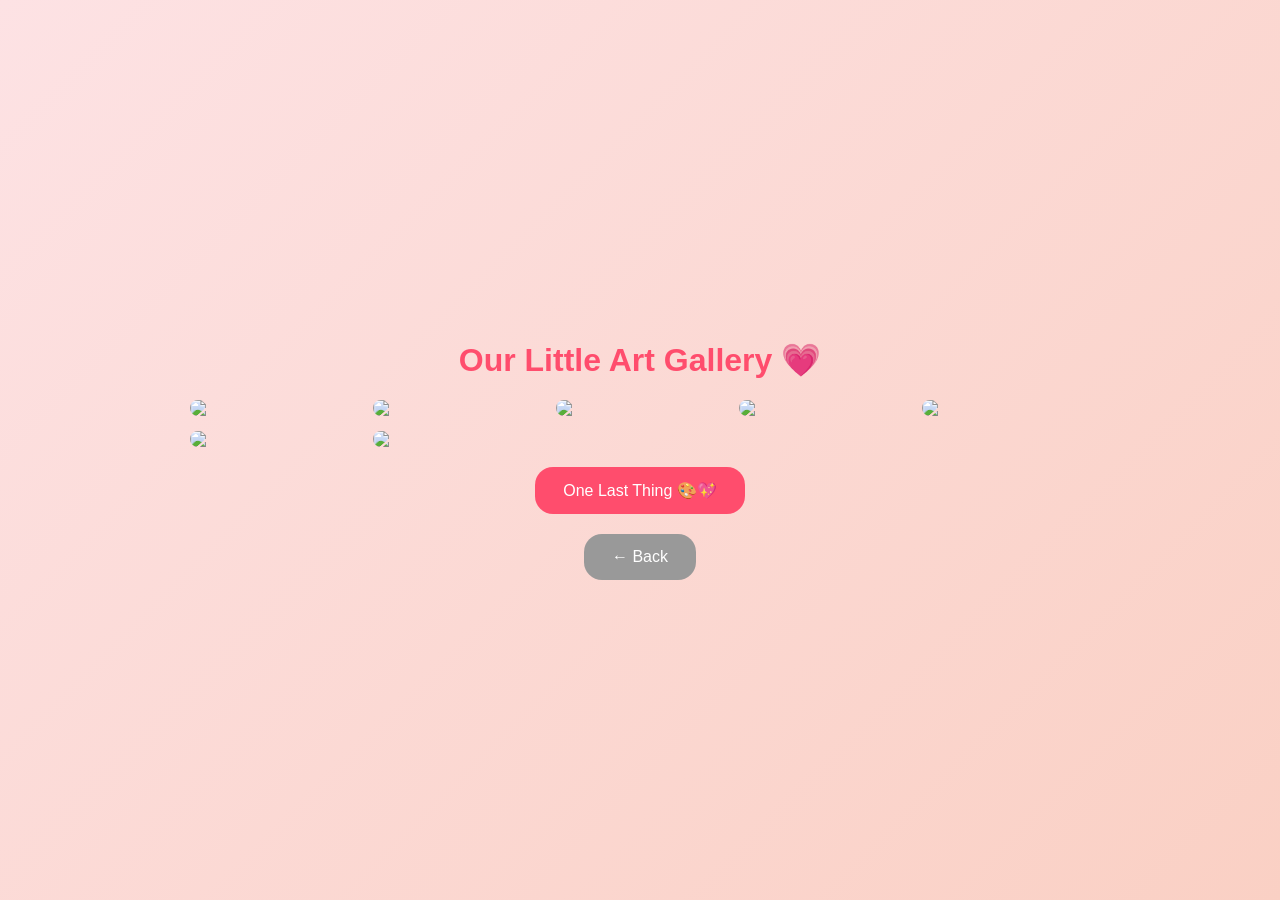
==== gallery.html @ 7a18d52c "Add files via upload" ====
<!DOCTYPE html>
<html lang="en">
<head>
  <meta charset="UTF-8">
  <title>Our Memories 📸</title>
  <link rel="stylesheet" href="style.css">
</head>
<body>

<audio id="bgMusic" loop>
  <source src="romantic.mp3" type="audio/mpeg">
</audio>

<h1 class="title fade-in">Our Little Art Gallery 💗</h1>

<div class="gallery fade-in">
  <img src="images/pic1.jpg" onclick="openViewer(0)">
  <img src="images/pic2.jpg" onclick="openViewer(1)">
  <img src="images/pic3.jpg" onclick="openViewer(2)">
  <img src="images/pic4.jpg" onclick="openViewer(3)">
  <img src="images/pic5.jpg" onclick="openViewer(4)">
  <img src="images/pic6.jpg" onclick="openViewer(5)">
  <img src="images/pic7.jpg" onclick="openViewer(6)">
</div>

<a class="btn" href="final.html">One Last Thing 🎨💖</a>
<a class="btn back" href="index.html">← Back</a>

<!-- Fullscreen Viewer -->
<div id="viewer">
  <span class="close" onclick="closeViewer()">×</span>
  <img id="viewerImg">
  <div class="caption">Swipe or tap ❤️</div>
</div>

<script src="script.js"></script>
</body>
</html>
---- style.css ----
body {
  margin: 0;
  min-height: 100vh;
  font-family: 'Poppins', sans-serif;
  background: linear-gradient(135deg, #fde2e4, #fad0c4);
  display: flex;
  flex-direction: column;
  align-items: center;
  justify-content: center;
  overflow-x: hidden;
}

.card {
  background: rgba(255,255,255,0.85);
  padding: 40px;
  border-radius: 24px;
  text-align: center;
  box-shadow: 0 30px 60px rgba(0,0,0,0.15);
  backdrop-filter: blur(10px);
}

h1, .title {
  color: #ff4d6d;
}

.soft-text {
  font-size: 18px;
  line-height: 1.6;
  color: #555;
}

.btn {
  margin-top: 20px;
  padding: 14px 28px;
  background: #ff4d6d;
  color: white;
  border-radius: 18px;
  text-decoration: none;
  border: none;
  font-size: 16px;
  cursor: pointer;
  transition: transform 0.3s ease;
}

.btn:hover {
  transform: scale(1.08);
}

.back {
  background: #999;
}

/* Gallery */
.gallery {
  display: grid;
  grid-template-columns: repeat(auto-fit, minmax(160px, 1fr));
  gap: 15px;
  width: 90%;
  max-width: 900px;
}

.gallery img {
  width: 100%;
  border-radius: 18px;
  cursor: pointer;
  transition: transform 0.4s ease, box-shadow 0.4s ease;
}

.gallery img:hover {
  transform: scale(1.06);
  box-shadow: 0 20px 40px rgba(0,0,0,0.2);
}

/* Animations */
.fade-in {
  animation: fadeIn 1.2s ease forwards;
}

@keyframes fadeIn {
  from { opacity: 0; transform: translateY(20px); }
  to { opacity: 1; transform: translateY(0); }
}

/* Viewer */
#viewer {
  position: fixed;
  inset: 0;
  background: rgba(0,0,0,0.9);
  display: none;
  justify-content: center;
  align-items: center;
  z-index: 10;
}

#viewer img {
  max-width: 90%;
  max-height: 85%;
  border-radius: 20px;
}

.close {
  position: absolute;
  top: 20px;
  right: 30px;
  font-size: 40px;
  color: white;
  cursor: pointer;
}

.caption {
  position: absolute;
  bottom: 30px;
  color: #fff;
  opacity: 0.8;
}

/* Final Page */
.final-page {
  background: linear-gradient(135deg, #fdf0f3, #f8cdda);
}

.final-container {
  max-width: 700px;
  padding: 50px 40px;
  text-align: center;
  background: rgba(255,255,255,0.85);
  border-radius: 30px;
  box-shadow: 0 30px 70px rgba(0,0,0,0.18);
}

.final-title {
  font-size: 34px;
  color: #ff4d6d;
}

.final-name {
  font-size: 42px;
  color: #e63946;
  margin-bottom: 30px;
}

.final-text {
  font-size: 18px;
  line-height: 1.8;
  color: #444;
}

.signature {
  margin-top: 30px;
  font-style: italic;
  color: #777;
}
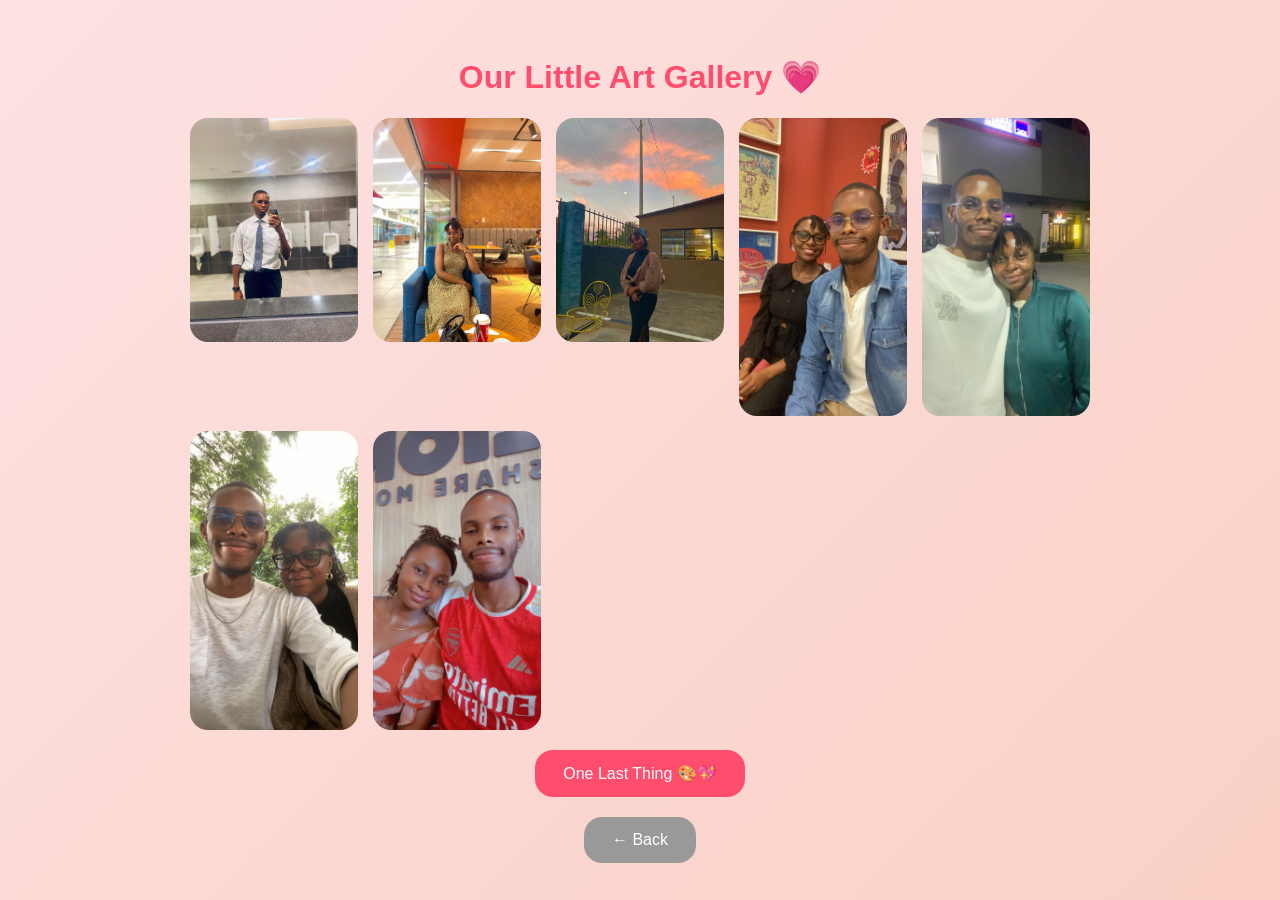
==== commit f0391066: "Update gallery.html" ====
--- a/gallery.html
+++ b/gallery.html
@@ -14,13 +14,13 @@
 <h1 class="title fade-in">Our Little Art Gallery 💗</h1>
 
 <div class="gallery fade-in">
-  <img src="images/pic1.jpg" onclick="openViewer(0)">
-  <img src="images/pic2.jpg" onclick="openViewer(1)">
-  <img src="images/pic3.jpg" onclick="openViewer(2)">
-  <img src="images/pic4.jpg" onclick="openViewer(3)">
-  <img src="images/pic5.jpg" onclick="openViewer(4)">
-  <img src="images/pic6.jpg" onclick="openViewer(5)">
-  <img src="images/pic7.jpg" onclick="openViewer(6)">
+  <img src="pic1.jpg" onclick="openViewer(0)">
+  <img src="pic2.jpg" onclick="openViewer(1)">
+  <img src="pic3.jpg" onclick="openViewer(2)">
+  <img src="pic4.jpg" onclick="openViewer(3)">
+  <img src="pic5.jpg" onclick="openViewer(4)">
+  <img src="pic6.jpg" onclick="openViewer(5)">
+  <img src="pic7.jpg" onclick="openViewer(6)">
 </div>
 
 <a class="btn" href="final.html">One Last Thing 🎨💖</a>
@@ -36,3 +36,4 @@
 <script src="script.js"></script>
 </body>
 </html>
+
